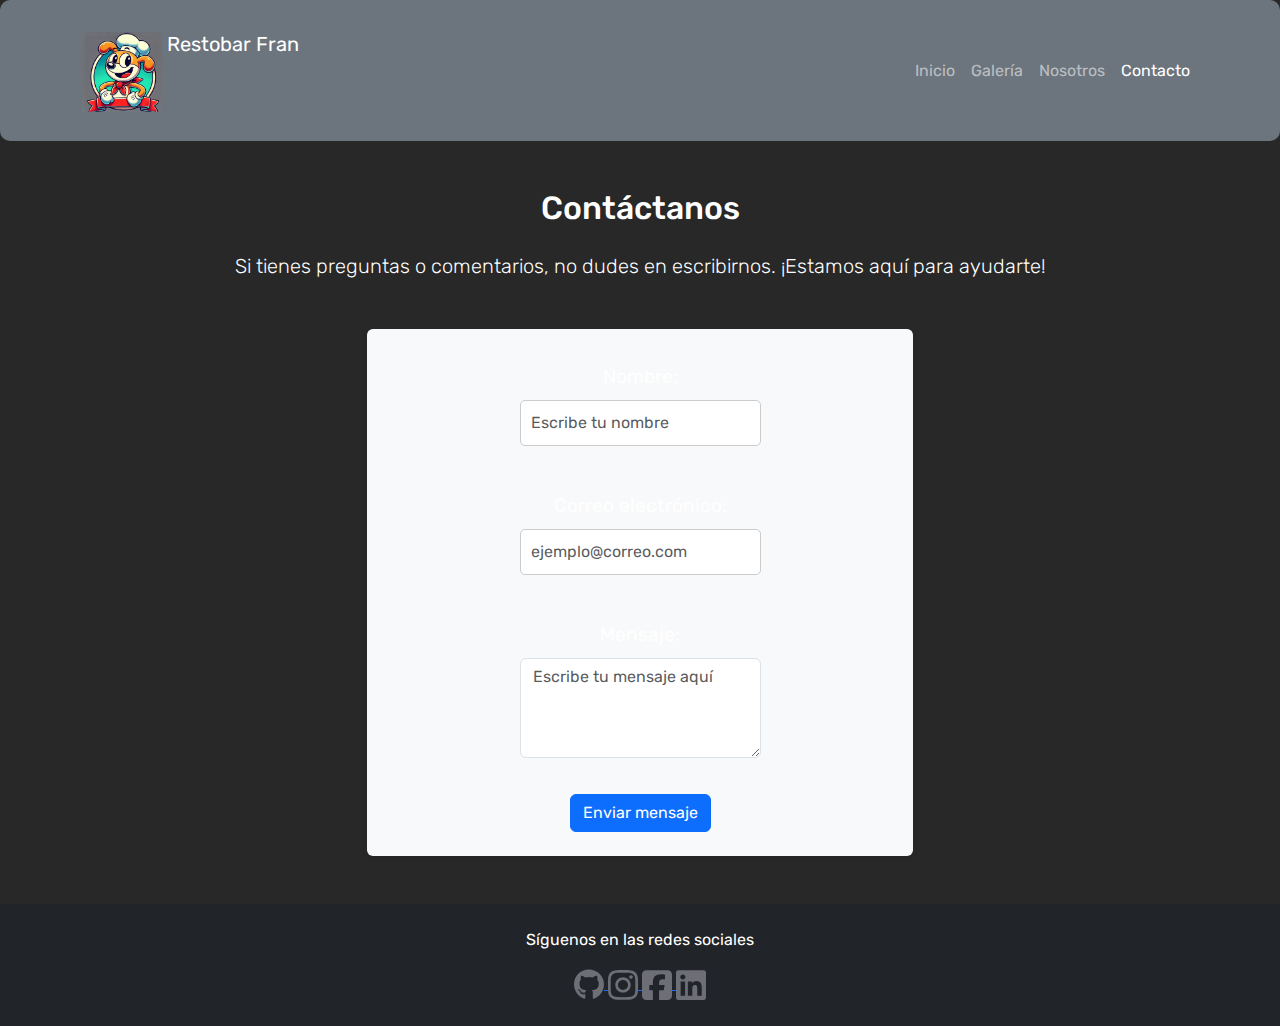
==== pages/contacto.html @ 4ad32246 ""Generando el entregable"" ====
<!DOCTYPE html>
<html lang="es">
<head>
    <meta charset="UTF-8">
    <meta name="viewport" content="width=device-width, initial-scale=1.0">
    <title>Restobar Fran - Contacto</title>
    <link href="https://cdn.jsdelivr.net/npm/bootstrap@5.3.0-alpha1/dist/css/bootstrap.min.css" rel="stylesheet">
    <link rel="shortcut icon" href="../assets/img/logo restaurant.webp" type="image/x-icon">
    <link rel="stylesheet" href="../assets/css/style.css">
</head>
<body>
    <header class="bg-secondary text-white p-3">
        <nav class="navbar navbar-expand-lg navbar-dark">
            <div class="container">
                <a class="navbar-brand" href="#">
                    <img src="../assets/img/logo restaurant.webp" alt="logo-perro" width="80px" class="d-inline-block align-text-top">
                    Restobar Fran
                </a>
                <button class="navbar-toggler" type="button" data-bs-toggle="collapse" data-bs-target="#navbarNav" aria-controls="navbarNav" aria-expanded="false" aria-label="Toggle navigation">
                    <span class="navbar-toggler-icon"></span>
                </button>
                <div class="collapse navbar-collapse" id="navbarNav">
                    <ul class="navbar-nav ms-auto">
                        <li class="nav-item"><a class="nav-link" href="../index.html">Inicio</a></li>
                        <li class="nav-item"><a class="nav-link" href="../pages/galeria.html">Galería</a></li>
                        <li class="nav-item"><a class="nav-link" href="../pages/nosotros.html">Nosotros</a></li>
                        <li class="nav-item"><a class="nav-link active" href="../pages/contacto.html">Contacto</a></li>
                    </ul>
                </div>
            </div>
        </nav>
    </header>

    <main class="container my-5">
        <section class="text-center mb-5">
            <h2 class="mb-4">Contáctanos</h2>
            <p class="lead">Si tienes preguntas o comentarios, no dudes en escribirnos. ¡Estamos aquí para ayudarte!</p>
        </section>
        <section class="row justify-content-center">
            <div class="col-md-8 col-lg-6">
                <form action="#" method="post" class="p-4 shadow-sm bg-light rounded">
                    <div class="mb-3">
                        <label for="nombre" class="form-label">Nombre:</label>
                        <input type="text" id="nombre" name="nombre" class="form-control" placeholder="Escribe tu nombre" required>
                    </div>
                    <div class="mb-3">
                        <label for="email" class="form-label">Correo electrónico:</label>
                        <input type="email" id="email" name="email" class="form-control" placeholder="ejemplo@correo.com" required>
                    </div>
                    <div class="mb-3">
                        <label for="mensaje" class="form-label">Mensaje:</label>
                        <textarea id="mensaje" name="mensaje" class="form-control" rows="4" placeholder="Escribe tu mensaje aquí" required></textarea>
                    </div>
                    <div class="text-center">
                        <button type="submit" class="btn btn-primary">Enviar mensaje</button>
                    </div>
                </form>
            </div>
        </section>
    </main>

    <footer class="bg-dark text-white text-center p-4">
        <p>Síguenos en las redes sociales</p>
        <div>
            <a href="https://github.com/ReportFuco" target="_blank">
                <img src="../assets/img/github-brands-final.svg" alt="GitHub" width="30px">
            </a>
            <a href="https://www.instagram.com/elfucko._/" target="_blank">
                <img src="../assets/img/instagram-brands-final.svg" alt="Instagram" width="30px">
            </a>
            <a href="https://Facebook.com" target="_blank">
                <img src="../assets/img/facebook-final.svg" alt="Facebook" width="30px">
            </a>
            <a href="http://www.linkedin.com/in/fcoarancibiag" target="_blank">
                <img src="../assets/img/linkedin-final.svg" alt="LinkedIn" width="30px">
            </a>
        </div>
    </footer>

    <script src="https://cdn.jsdelivr.net/npm/bootstrap@5.3.0-alpha1/dist/js/bootstrap.bundle.min.js"></script>
</body>
</html>
---- assets/css/style.css ----
@import url('https://fonts.googleapis.com/css2?family=Rubik:ital,wght@0,300..900;1,300..900&display=swap');




body {
    background-color: rgb(40, 40, 40);
    font-family: "Rubik", sans-serif;
    color: white;
}

header {
    background-color: rgb(110, 111, 118);
    padding: 20px;
    border: none;
    border-radius: 10px;
}

header h1 {
    font-size: 55px;
}

main section {
    text-align: center;
}

nav {
    display: flex;
    align-items: center;
    justify-content: space-between;
}

.logo img {
    width: 100px;
}

h1 {
    font-size: 2em;
    color: white;
    margin-left: 20px;
}

.nav-links {
    list-style: none; 
    display: flex;
    gap: 20px; 
}

.nav-links li {
    margin: 0;
}

.nav-links a {
    text-decoration: none;
    color: white;
    font-size: 1.2em;
}

.nav-links a:hover {
    text-decoration: underline;
}

.redes-sociales{
    background-color: #111111;
    text-align: center;
}


form {
    display: flex;
    flex-direction: column;
    align-items: center;
    justify-content: center;
    max-width: 600px;
    margin: 0 auto; 
    padding: 20px;
    background-color: #333;
}

form label {
    color: white;
    margin: 10px 0 5px 0;
    font-size: 1.2em;
}

form input[type="text"],
form input[type="email"],
form textarea {
    width: 100%;
    padding: 10px;
    margin-bottom: 20px;
    border: 1px solid #ccc;
    border-radius: 5px;
    font-size: 1em;
}

form textarea {
    height: 100px;
}

form input[type="submit"] {
    background-color: #ff6347;
    color: white;
    border: none;
    padding: 10px 20px;
    font-size: 1.1em;
    cursor: pointer;
    border-radius: 5px;
    transition: background-color 0.3s ease;
}

form input[type="submit"]:hover {
    background-color: #e5533d;
}


section.formulario-contacto {
    padding: 40px 20px;
}

h2 {
    color: white;
    text-align: center;
    margin-bottom: 20px;
    font-size: 2em;
}

.galeria {
    text-align: center;
}

div .menu {
    text-align: center;
}

.menu {
    text-align: center;
}

.card-text {
    color: black;
}

.card-title {
    color: black;
}
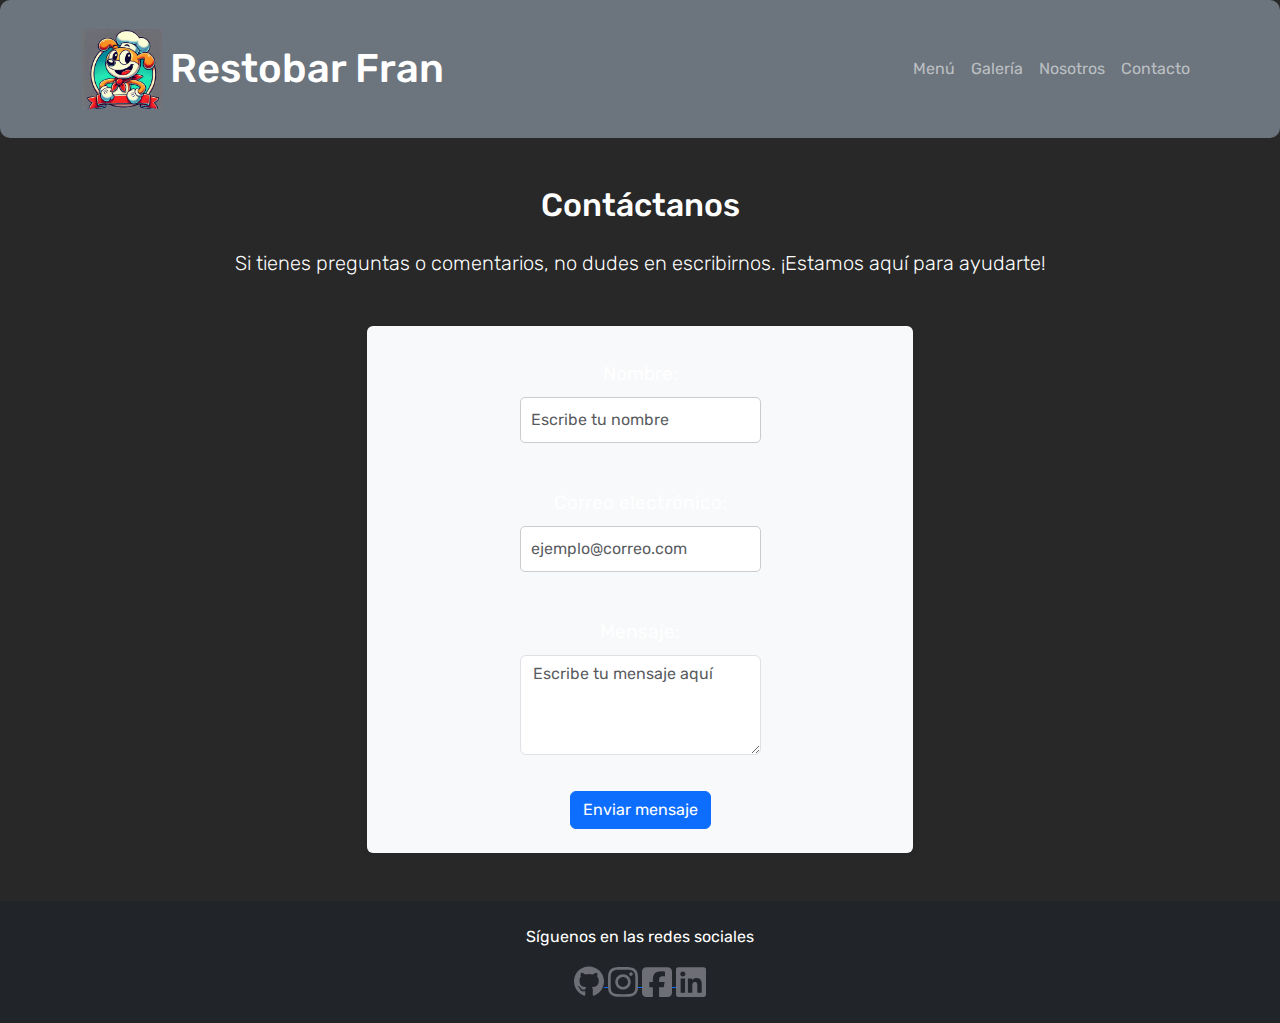
==== commit 9792159c: ""Agregar el JSON de los articulos y modificaciones en el JS"" ====
--- a/pages/contacto.html
+++ b/pages/contacto.html
@@ -11,20 +11,20 @@
 <body>
     <header class="bg-secondary text-white p-3">
         <nav class="navbar navbar-expand-lg navbar-dark">
-            <div class="container">
-                <a class="navbar-brand" href="#">
-                    <img src="../assets/img/logo restaurant.webp" alt="logo-perro" width="80px" class="d-inline-block align-text-top">
-                    Restobar Fran
+            <div class="container d-flex align-items-center">
+                <a class="navbar-brand d-flex align-items-center" href="#">
+                    <img src="../assets/img/logo restaurant.webp" alt="logo-perro" width="80px" class="me-2">
+                    <span class="h1 mb-0">Restobar Fran</span>
                 </a>
                 <button class="navbar-toggler" type="button" data-bs-toggle="collapse" data-bs-target="#navbarNav" aria-controls="navbarNav" aria-expanded="false" aria-label="Toggle navigation">
                     <span class="navbar-toggler-icon"></span>
                 </button>
                 <div class="collapse navbar-collapse" id="navbarNav">
                     <ul class="navbar-nav ms-auto">
-                        <li class="nav-item"><a class="nav-link" href="../index.html">Inicio</a></li>
+                        <li class="nav-item"><a class="nav-link" href="../pages/menu.html">Menú</a></li>
                         <li class="nav-item"><a class="nav-link" href="../pages/galeria.html">Galería</a></li>
                         <li class="nav-item"><a class="nav-link" href="../pages/nosotros.html">Nosotros</a></li>
-                        <li class="nav-item"><a class="nav-link active" href="../pages/contacto.html">Contacto</a></li>
+                        <li class="nav-item"><a class="nav-link" href="../pages/contacto.html">Contacto</a></li>
                     </ul>
                 </div>
             </div>
--- a/assets/css/style.css
+++ b/assets/css/style.css
@@ -17,9 +17,11 @@
 }
 
 header h1 {
-    font-size: 55px;
+    font-size: 4rem; /* Tamaño grande */
+    font-weight: bold; /* Texto en negrita */
+    text-align: center; /* Centrar el texto */
+    color: #fff; /* Blanco para mayor contraste */
 }
-
 main section {
     text-align: center;
 }
